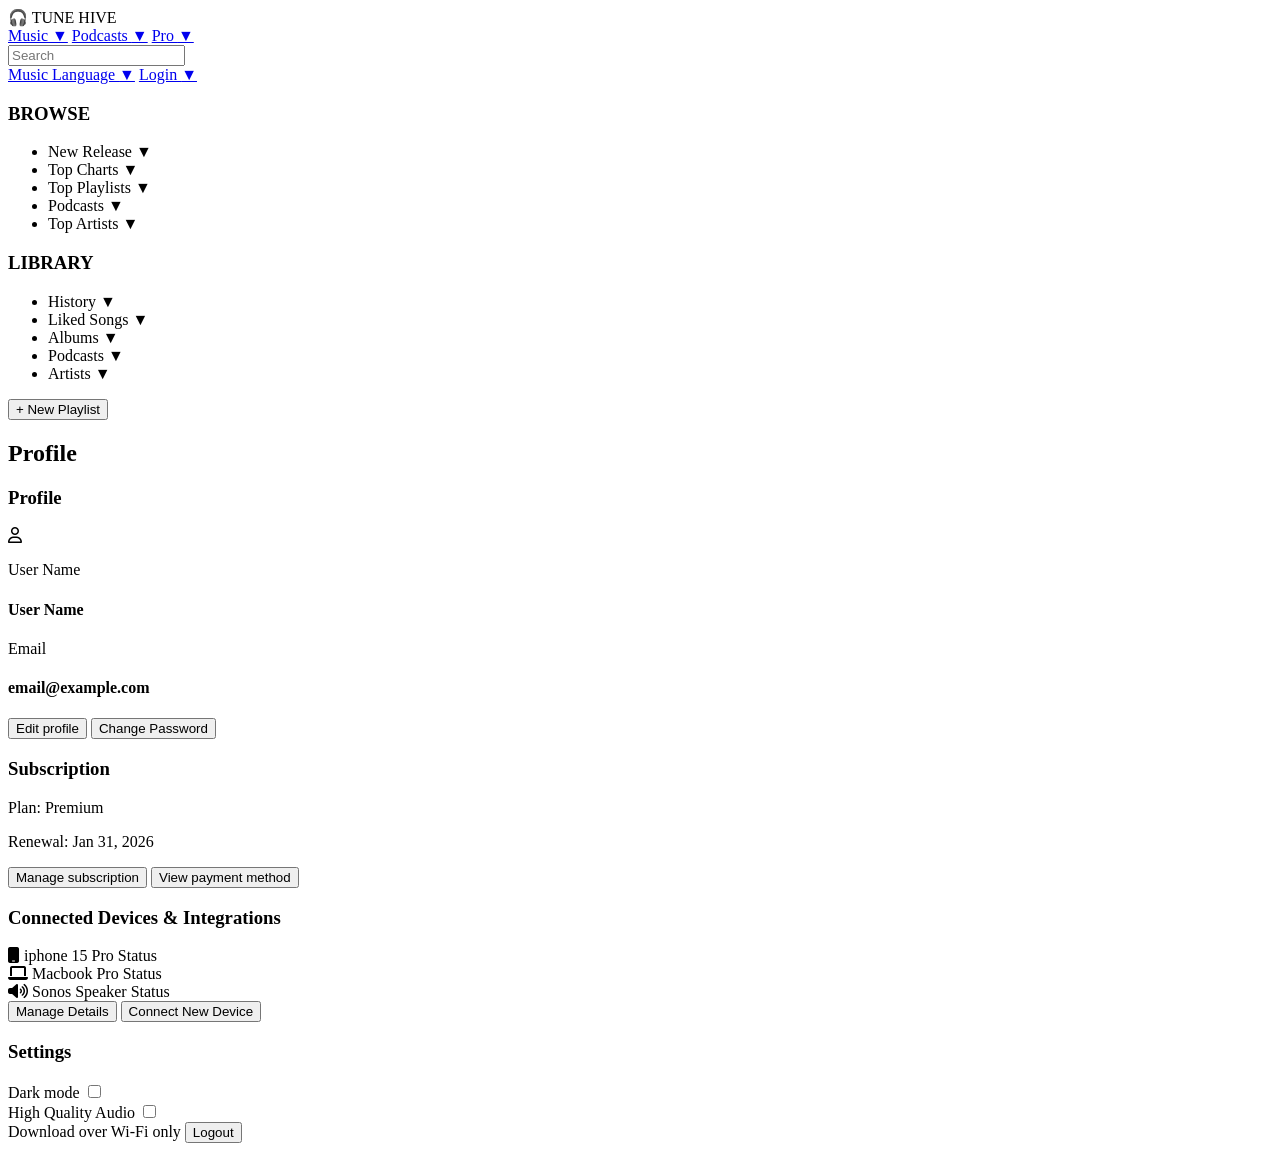
==== src/main/resources/templates/account.html @ 5905356b "Initial commit" ====
<!DOCTYPE html>
<html lang="en" xmlns:th="http://www.thymeleaf.org">

<head>
    <meta charset="UTF-8">
    <title>Tune Hive</title>
    <link rel="stylesheet" href="/css/account.css">
    <link href="https://fonts.googleapis.com/css2?family=Inter:ital" rel="stylesheet">
    <link rel="stylesheet" href="https://cdnjs.cloudflare.com/ajax/libs/font-awesome/6.5.1/css/all.min.css">

</head>

<body>

    <header class="navbar">

        <div class="logo">🎧 TUNE HIVE</div>

        <nav>
            <a href="#">Music <span class="arrow">▼</span></a>
            <a href="#">Podcasts <span class="arrow">▼</span></a>
            <a href="#">Pro <span class="arrow">▼</span></a>
        </nav>

        <input type="text" placeholder="Search">

        <div class="nav-right">
            <a href="#">Music Language <span class="arrow">▼</span></a>
            <a href="#">Login <span class="arrow">▼</span></a>
        </div>

    </header>


    <div class="container">

        <!-- SIDEBAR -->

        <aside class="sidebar">

            <h3>BROWSE</h3>

            <ul>
                <li>New Release <span class="menu-arrow">▼</span></li>
                <li>Top Charts <span class="menu-arrow">▼</span></li>
                <li>Top Playlists <span class="menu-arrow">▼</span></li>
                <li>Podcasts <span class="menu-arrow">▼</span></li>
                <li>Top Artists <span class="menu-arrow">▼</span></li>
            </ul>

            <h3>LIBRARY</h3>

            <ul>
                <li>History <span class="menu-arrow">▼</span></li>
                <li>Liked Songs <span class="menu-arrow">▼</span></li>
                <li>Albums <span class="menu-arrow">▼</span></li>
                <li>Podcasts <span class="menu-arrow">▼</span></li>
                <li>Artists <span class="menu-arrow">▼</span></li>
            </ul>

            <button class="playlist">+ New Playlist</button>

        </aside>


        <!-- MAIN CONTENT -->

        <main class="main">
            <h2 class="title">Profile</h2>
            <div class="content">

                <!-- Profile Card -->
                <div class="card profile-card">
                    <h3>Profile</h3>

                    <div class="profile-info">
                        <div class="avatar">
                            <i class="fa-regular fa-user"></i>
                        </div>

                        <div>
                            <p>User Name</p>
                            <h4 th:text="${username}">User Name</h4>

                            <p>Email</p>
                            <h4 th:text="${email}">email@example.com</h4>
                        </div>
                    </div>

                    <div class="btns">
                        <button>Edit profile</button>
                        <button>Change Password</button>
                    </div>
                </div>

                <!-- Subscription -->
                <div class="card">
                    <h3>Subscription</h3>
                    <p>Plan: <span class="highlight">Premium</span></p>
                    <p>Renewal: Jan 31, 2026</p>

                    <div class="btns">
                        <button>Manage subscription</button>
                        <button>View payment method</button>
                    </div>
                </div>

                <div class="card">
                    <h3>Connected Devices & Integrations</h3>

                    <div class="device">
                        <span><i class="fa-solid fa-mobile"></i> iphone 15 Pro</span>
                        <span>Status <span class="dot"></span></span>
                    </div>

                    <div class="device">
                        <span><i class="fa-solid fa-laptop"></i> Macbook Pro</span>
                        <span>Status <span class="dot"></span></span>
                    </div>

                    <div class="device">
                        <span><i class="fa-solid fa-volume-high"></i> Sonos Speaker</span>
                        <span>Status <span class="dot"></span></span>
                    </div>

                    <div class="btns">
                        <button>Manage Details</button>
                        <button>Connect New Device</button>
                    </div>
                </div>

                <div class="card">
                    <h3>Settings</h3>

                    <div class="setting">
                        <span>Dark mode</span>
                        <label class="switch">
                            <input type="checkbox" id="darkToggle">
                            <span class="slider"></span>
                        </label>
                    </div>

                    <div class="setting">
                        <span>High Quality Audio</span>
                        <label class="switch">
                            <input type="checkbox">
                            <span class="slider"></span>
                        </label>
                    </div>

                    <div class="setting">
                        <span>Download over Wi-Fi only</span>
                        <a href="/logout">
                            <button class="logout">Logout</button>
                        </a>
                    </div>

                </div>
            </div>

        </main>
    </div>

    <script src="/js/script.js"></script>

</body>

</html>
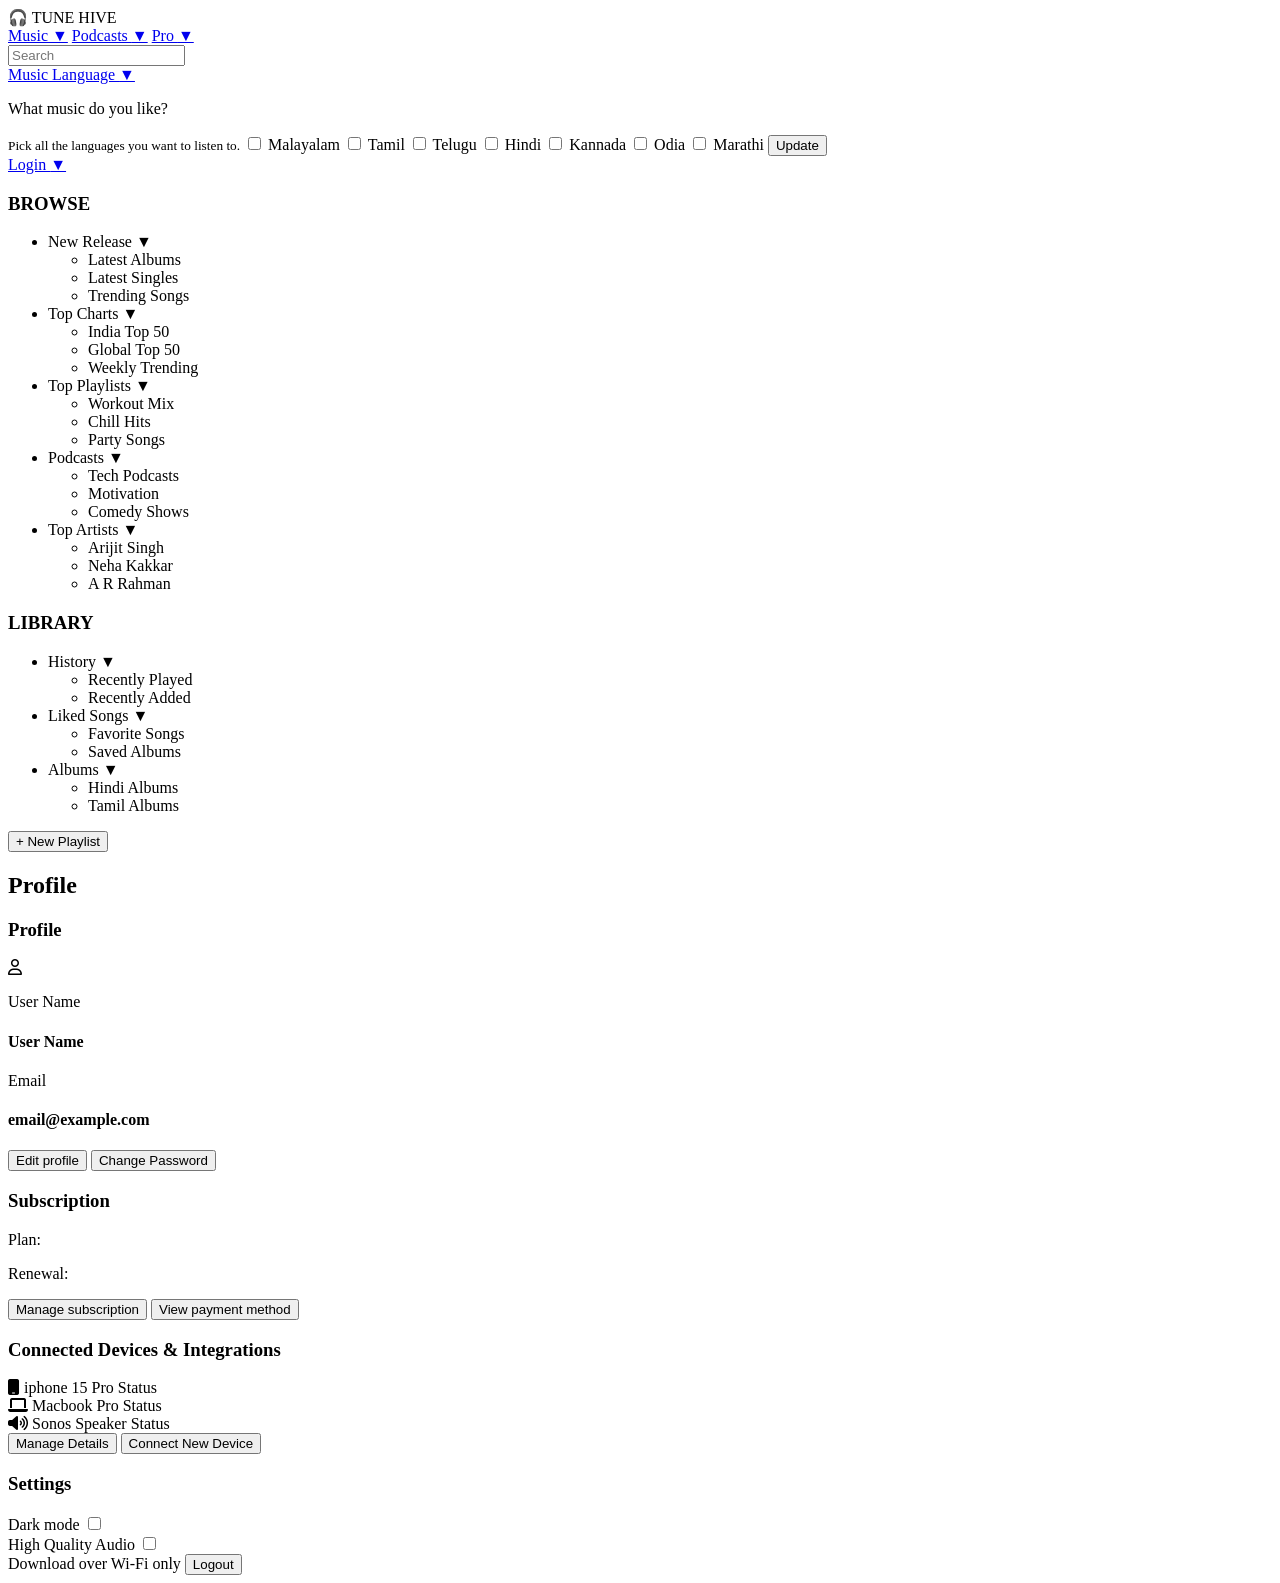
==== commit f1d8140c: "Added search functionality and UI updates" ====
--- a/src/main/resources/templates/account.html
+++ b/src/main/resources/templates/account.html
@@ -17,16 +17,60 @@
         <div class="logo">🎧 TUNE HIVE</div>
 
         <nav>
-            <a href="#">Music <span class="arrow">▼</span></a>
-            <a href="#">Podcasts <span class="arrow">▼</span></a>
-            <a href="#">Pro <span class="arrow">▼</span></a>
+            <a href="/home">Music <span class="arrow">▼</span></a>
+            <a href="/index">Podcasts <span class="arrow">▼</span></a>
+            <a href="/plans">Pro <span class="arrow">▼</span></a>
         </nav>
 
         <input type="text" placeholder="Search">
 
         <div class="nav-right">
-            <a href="#">Music Language <span class="arrow">▼</span></a>
-            <a href="#">Login <span class="arrow">▼</span></a>
+            <div class="language-dropdown">
+                <a href="#" id="languageToggle">Music Language <span class="arrow">▼</span></a>
+
+                <div class="language-menu" id="languageMenu">
+                    <p class="title">What music do you like?</p>
+                    <small>Pick all the languages you want to listen to.</small>
+
+                    <label>
+                        <input type="checkbox">
+                        <span>Malayalam</span>
+                    </label>
+
+                    <label>
+                        <input type="checkbox">
+                        <span>Tamil</span>
+                    </label>
+
+                    <label>
+                        <input type="checkbox">
+                        <span>Telugu</span>
+                    </label>
+
+                    <label>
+                        <input type="checkbox">
+                        <span>Hindi</span>
+                    </label>
+
+                    <label>
+                        <input type="checkbox">
+                        <span>Kannada</span>
+                    </label>
+
+                    <label>
+                        <input type="checkbox">
+                        <span>Odia</span>
+                    </label>
+
+                    <label>
+                        <input type="checkbox">
+                        <span>Marathi</span>
+                    </label>
+
+                    <button id="updateBtn">Update</button>
+                </div>
+            </div>
+            <a href="/">Login <span class="arrow">▼</span></a>
         </div>
 
     </header>
@@ -40,25 +84,86 @@
 
             <h3>BROWSE</h3>
 
-            <ul>
-                <li>New Release <span class="menu-arrow">▼</span></li>
-                <li>Top Charts <span class="menu-arrow">▼</span></li>
-                <li>Top Playlists <span class="menu-arrow">▼</span></li>
-                <li>Podcasts <span class="menu-arrow">▼</span></li>
-                <li>Top Artists <span class="menu-arrow">▼</span></li>
+            <ul class="menu">
+
+                <li class="menu-item">
+                    <div class="menu-title">New Release ▼</div>
+                    <ul class="submenu">
+                        <li>Latest Albums</li>
+                        <li>Latest Singles</li>
+                        <li>Trending Songs</li>
+                    </ul>
+                </li>
+
+                <li class="menu-item">
+                    <div class="menu-title">Top Charts ▼</div>
+                    <ul class="submenu">
+                        <li>India Top 50</li>
+                        <li>Global Top 50</li>
+                        <li>Weekly Trending</li>
+                    </ul>
+                </li>
+
+                <li class="menu-item">
+                    <div class="menu-title">Top Playlists ▼</div>
+                    <ul class="submenu">
+                        <li>Workout Mix</li>
+                        <li>Chill Hits</li>
+                        <li>Party Songs</li>
+                    </ul>
+                </li>
+
+                <li class="menu-item">
+                    <div class="menu-title">Podcasts ▼</div>
+                    <ul class="submenu">
+                        <li>Tech Podcasts</li>
+                        <li>Motivation</li>
+                        <li>Comedy Shows</li>
+                    </ul>
+                </li>
+
+                <li class="menu-item">
+                    <div class="menu-title">Top Artists ▼</div>
+                    <ul class="submenu">
+                        <li>Arijit Singh</li>
+                        <li>Neha Kakkar</li>
+                        <li>A R Rahman</li>
+                    </ul>
+                </li>
+
             </ul>
 
             <h3>LIBRARY</h3>
 
-            <ul>
-                <li>History <span class="menu-arrow">▼</span></li>
-                <li>Liked Songs <span class="menu-arrow">▼</span></li>
-                <li>Albums <span class="menu-arrow">▼</span></li>
-                <li>Podcasts <span class="menu-arrow">▼</span></li>
-                <li>Artists <span class="menu-arrow">▼</span></li>
+            <ul class="menu">
+
+                <li class="menu-item">
+                    <div class="menu-title">History ▼</div>
+                    <ul class="submenu">
+                        <li>Recently Played</li>
+                        <li>Recently Added</li>
+                    </ul>
+                </li>
+
+                <li class="menu-item">
+                    <div class="menu-title">Liked Songs ▼</div>
+                    <ul class="submenu">
+                        <li>Favorite Songs</li>
+                        <li>Saved Albums</li>
+                    </ul>
+                </li>
+
+                <li class="menu-item">
+                    <div class="menu-title">Albums ▼</div>
+                    <ul class="submenu">
+                        <li>Hindi Albums</li>
+                        <li>Tamil Albums</li>
+                    </ul>
+                </li>
+
             </ul>
 
-            <button class="playlist">+ New Playlist</button>
+            <a href="/player"><button class="playlist">+ New Playlist</button></a>
 
         </aside>
 
@@ -96,12 +201,12 @@
                 <!-- Subscription -->
                 <div class="card">
                     <h3>Subscription</h3>
-                    <p>Plan: <span class="highlight">Premium</span></p>
-                    <p>Renewal: Jan 31, 2026</p>
+                    <p>Plan: <span class="highlight" th:text="${planName}"></span></p>
+                    <p>Renewal: <span th:text="${nextDate}"></span></p>
 
                     <div class="btns">
-                        <button>Manage subscription</button>
-                        <button>View payment method</button>
+                        <a href="/plans"><button>Manage subscription</button></a>
+                        <a href="/payment"><button>View payment method</button></a>
                     </div>
                 </div>
 
@@ -161,6 +266,7 @@
         </main>
     </div>
 
+    <script src="/js/dropdown.js"></script>
     <script src="/js/script.js"></script>
 
 </body>
